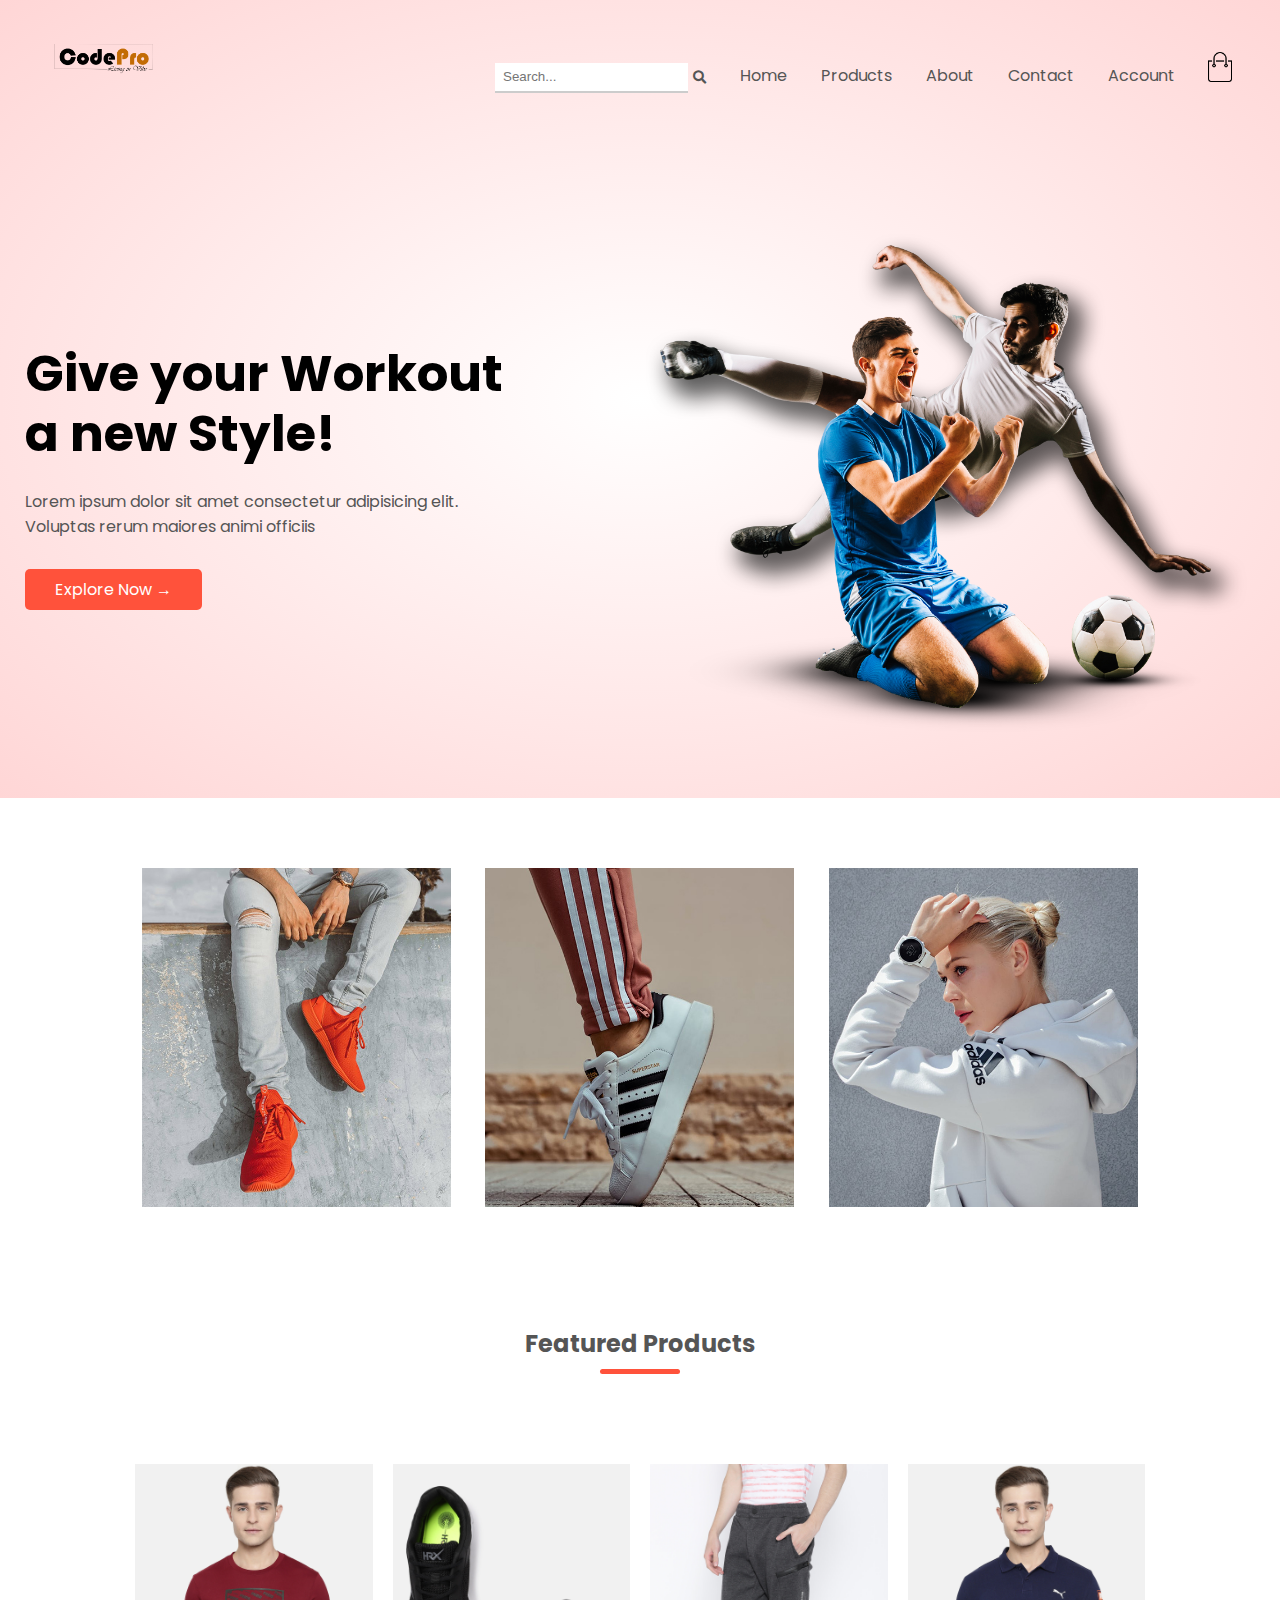
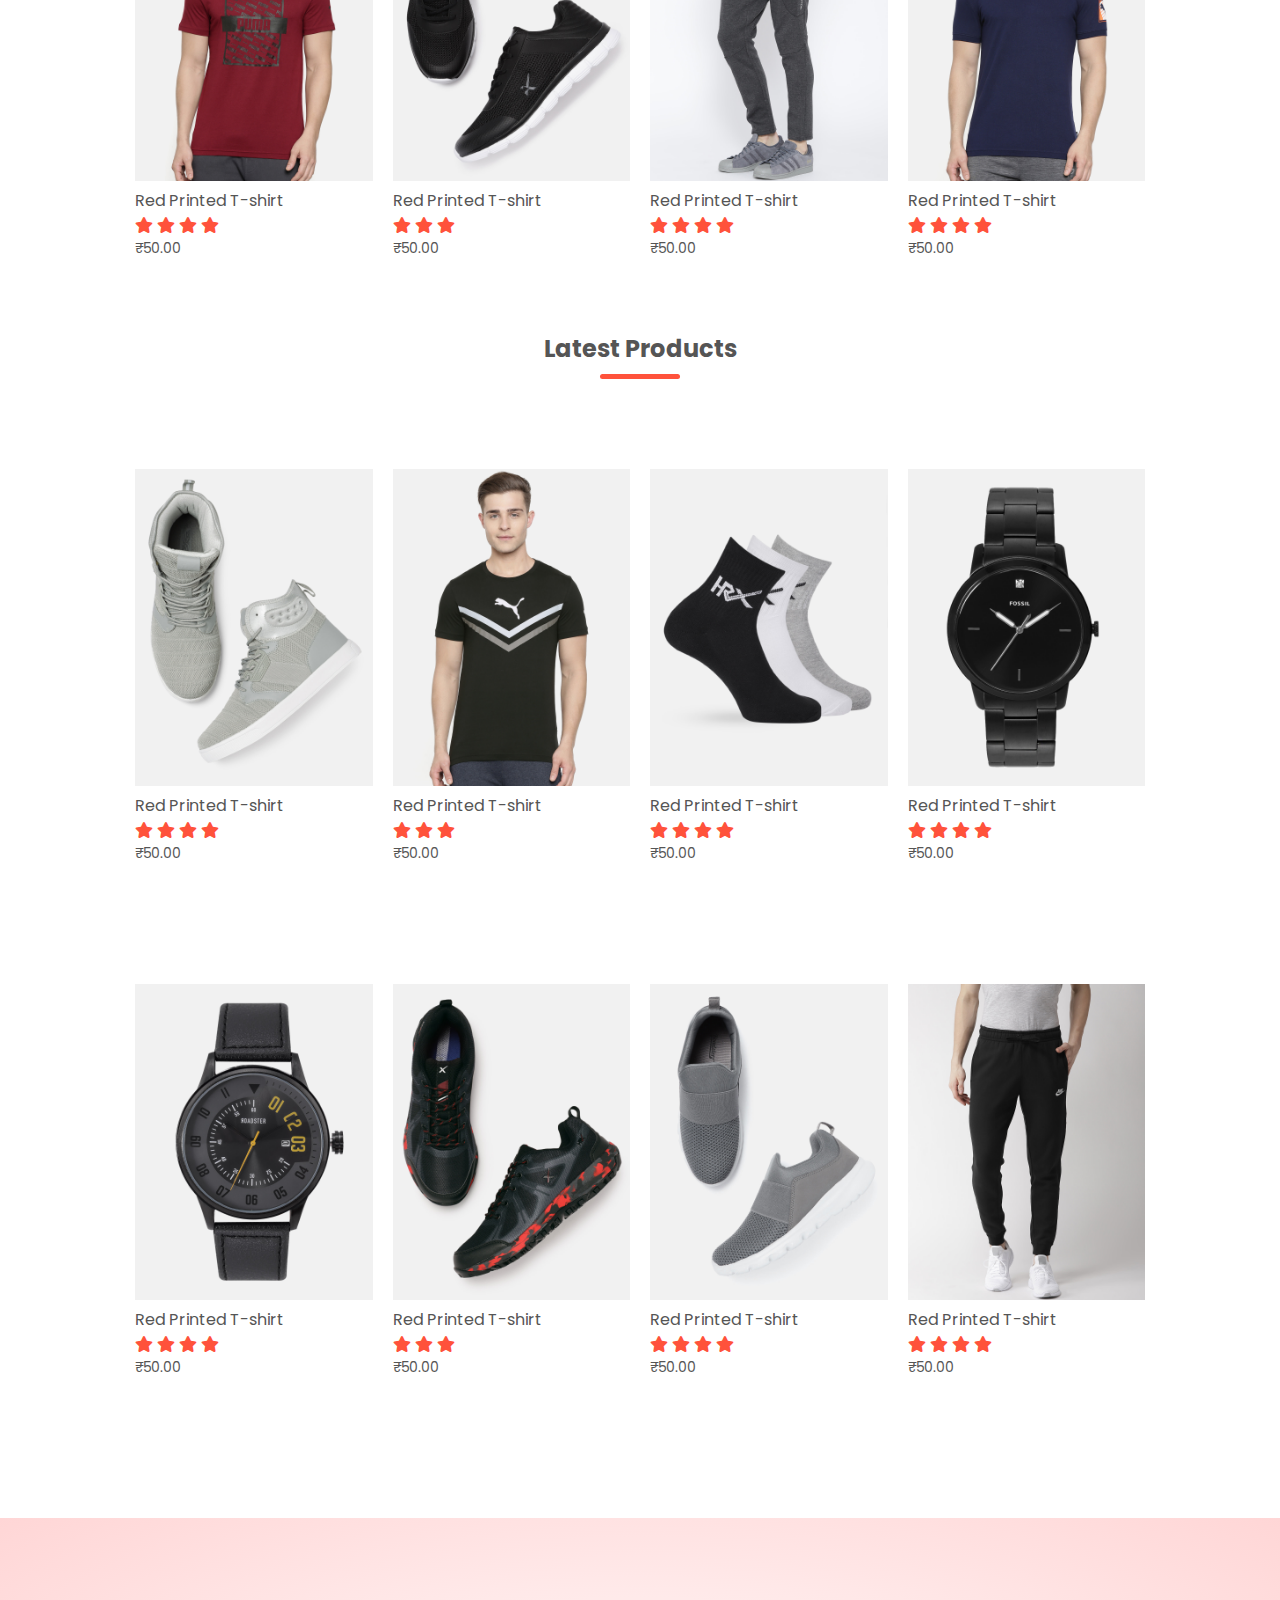
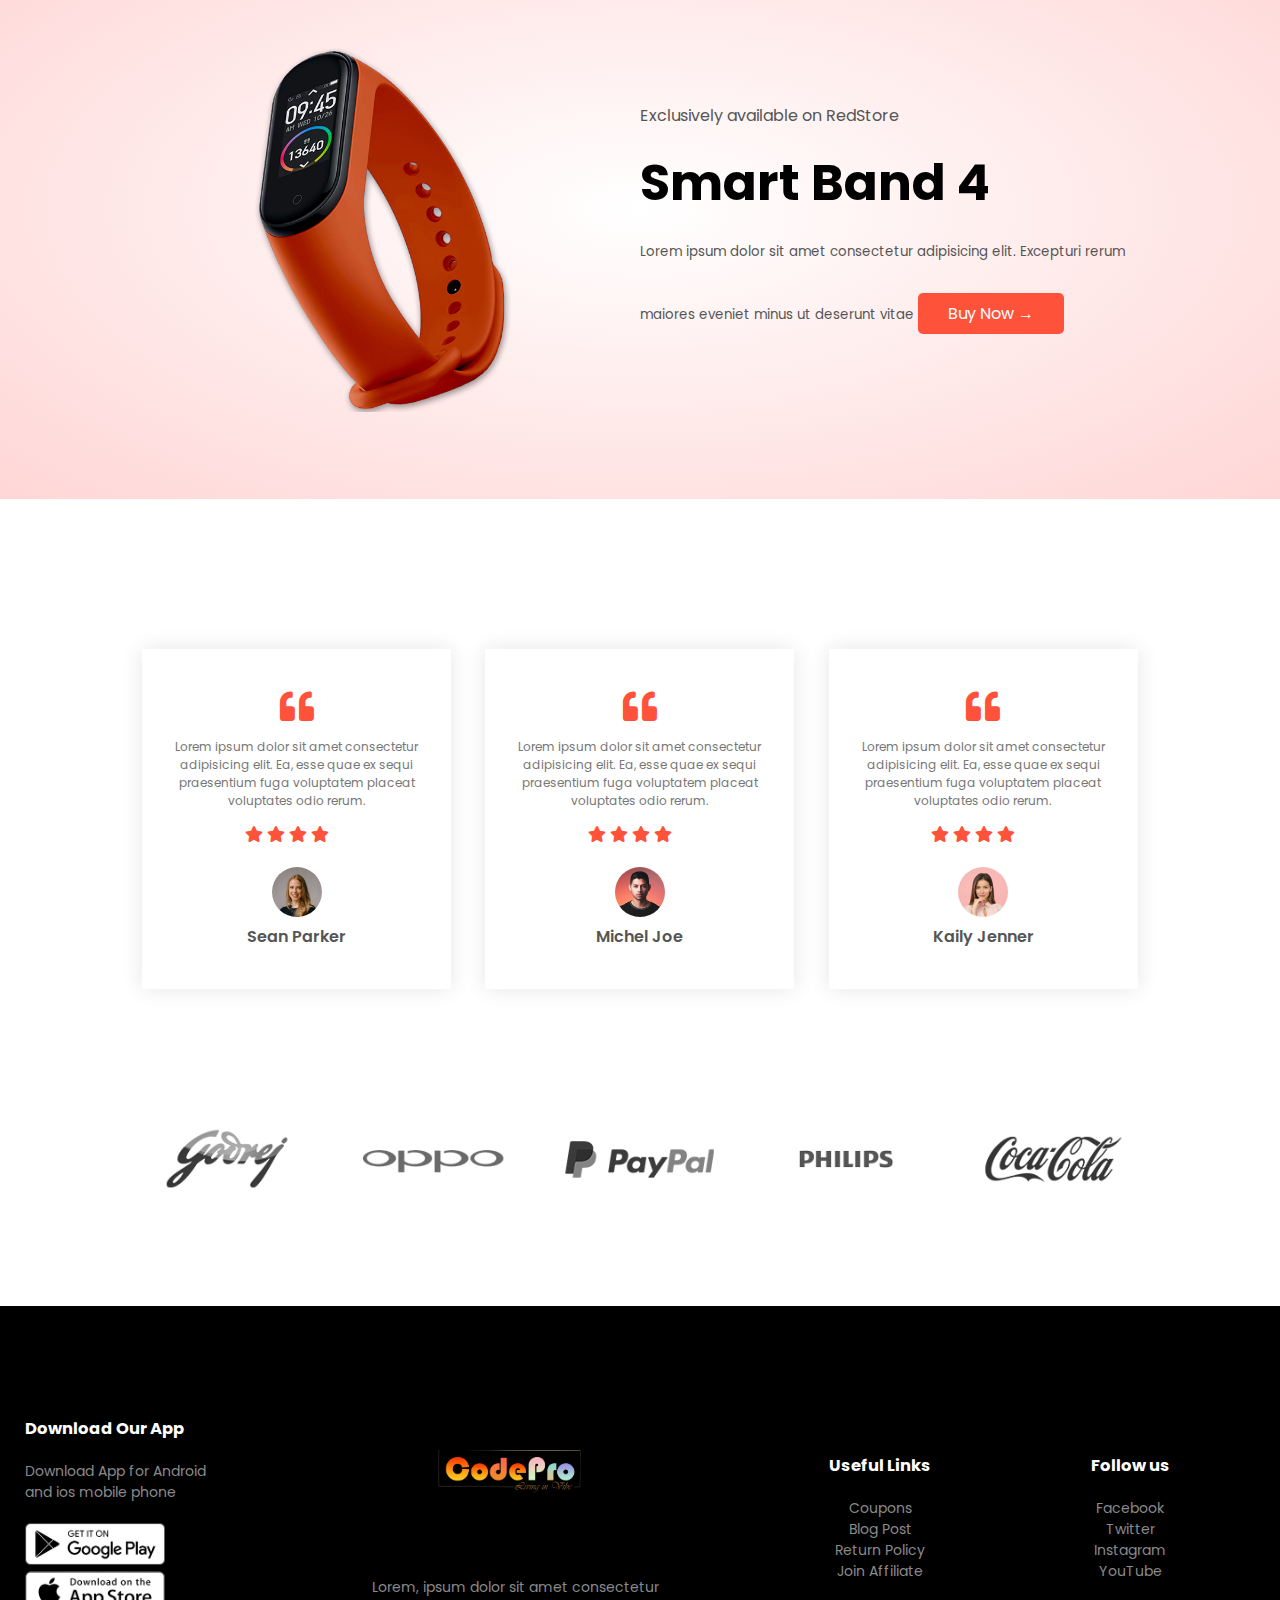
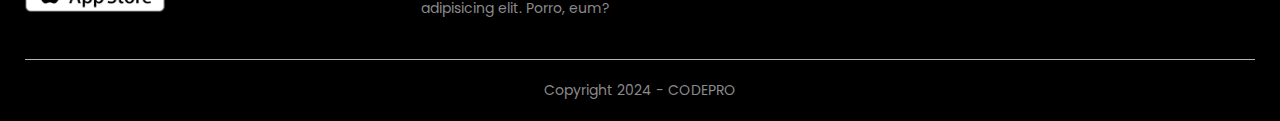
==== index.html @ ce01221d "change pass name" ====
<!DOCTYPE html>
<html lang="en">
  <head>
    <meta charset="UTF-8" />
    <meta name="viewport" content="width=device-width, initial-scale=1.0" />
    <title>CODEPRO</title>
    <link rel="stylesheet" href="style.css" />
    <link href="https://fonts.googleapis.com/css2?family=Poppins:ital,wght@0,300;0,400;0,500;0,600;0,700;1,200&display=swap"rel="stylesheet"/>
    <link rel="stylesheet" href="https://stackpath.bootstrapcdn.com/font-awesome/4.7.0/css/font-awesome.min.css"/>
    <link rel="stylesheet" href="https://cdnjs.cloudflare.com/ajax/libs/font-awesome/5.15.4/css/all.min.css">
    <link rel="icon" href="favicon.ico" type="image/x-icon">
    <link rel="shortcut icon" href="favicon.ico" type="image/x-icon">
  </head>
  <body>
    <div class="header">
      <div class="container">
        <div class="navbar">
          <div class="logo">
            <a href="index.html">
              <img src="images/Logo.png" alt="" width="125px"></a>
          </div>
          <nav>
            <ul id="MenuItems">
              <li>
                <form class="search-form">
                    <input type="text" placeholder="Search..." class="search-box">
                    <button type="submit" class="search-button">
                        <i class="fas fa-search"></i>
                    </button>
                </form>
            </li>
              <li><a href="index.html">Home</a></li>
              <li><a href="products.html">Products</a></li>
              <li><a href="">About</a></li>
              <li><a href="">Contact</a></li>
              <li><a href="account.html">Account</a></li>
              <!-- TODo: 22:20 -->
            </ul>
          </nav>
          <a href="cart.html"
            ><img src="images/cart.png" alt="" width="30px" height="30px"
          /></a>
          <img
            src="images/menu.png"
            alt=""
            class="menu-icon"
            onclick="menutoggle()"
          />
        </div>
        <div class="row">
          <div class="col-2">
            <h1>
              Give your Workout<br />
              a new Style!
            </h1>
            <p>
              Lorem ipsum dolor sit amet consectetur adipisicing elit.<br />
              Voluptas rerum maiores animi officiis
            </p>
            <a href="" class="btn">Explore Now &#8594;</a>
          </div>
          <div class="col-2">
            <img src="images/image1.png" alt="" />
          </div>
        </div>
      </div>
    </div>
    <!----- Featurd Categories--------->
    <div class="categories">
      <div class="small-container">
        <div class="row">
          <div class="col-3">
            <img src="images/category-1.jpg" alt="" />
          </div>
          <div class="col-3">
            <img src="images/category-2.jpg" alt="" />
          </div>
          <div class="col-3">
            <img src="images/category-3.jpg" alt="" />
          </div>
        </div>
      </div>
    </div>
    <!----- Featurd Products--------->
    <div class="small-container">
      <h2 class="title">Featured Products</h2>
      <div class="row">
        <div class="col-4">
          <a href="product-details.html">
            <img src="images/product-1.jpg" alt=""
          /></a>
          <h4>Red Printed T-shirt</h4>
          <div class="rating">
            <i class="fa fa-star"></i>
            <i class="fa fa-star"></i>
            <i class="fa fa-star"></i>
            <i class="fa fa-star"></i>
            <i class="fa fa-star-o"></i>
          </div>
          <p>₹50.00</p>
        </div>

        <div class="col-4">
          <img src="images/product-2.jpg" alt="" />
          <h4>Red Printed T-shirt</h4>
          <div class="rating">
            <i class="fa fa-star"></i>
            <i class="fa fa-star"></i>
            <i class="fa fa-star"></i>
            <i class="fa fa-star-half-o"></i>
            <i class="fa fa-star-o"></i>
          </div>
          <p>₹50.00</p>
        </div>

        <div class="col-4">
          <img src="images/product-3.jpg" alt="" />
          <h4>Red Printed T-shirt</h4>
          <div class="rating">
            <i class="fa fa-star"></i>
            <i class="fa fa-star"></i>
            <i class="fa fa-star"></i>
            <i class="fa fa-star"></i>
            <i class="fa fa-star-half-o"></i>
          </div>
          <p>₹50.00</p>
        </div>
        <div class="col-4">
          <img src="images/product-4.jpg" alt="" />
          <h4>Red Printed T-shirt</h4>
          <div class="rating">
            <i class="fa fa-star"></i>
            <i class="fa fa-star"></i>
            <i class="fa fa-star"></i>
            <i class="fa fa-star"></i>
            <i class="fa fa-star-o"></i>
          </div>
          <p>₹50.00</p>
        </div>
      </div>
      <h2 class="title">Latest Products</h2>
      <div class="row">
        <div class="col-4">
          <img src="images/product-5.jpg" alt="" />
          <h4>Red Printed T-shirt</h4>
          <div class="rating">
            <i class="fa fa-star"></i>
            <i class="fa fa-star"></i>
            <i class="fa fa-star"></i>
            <i class="fa fa-star"></i>
            <i class="fa fa-star-o"></i>
          </div>
          <p>₹50.00</p>
        </div>

        <div class="col-4">
          <img src="images/product-6.jpg" alt="" />
          <h4>Red Printed T-shirt</h4>
          <div class="rating">
            <i class="fa fa-star"></i>
            <i class="fa fa-star"></i>
            <i class="fa fa-star"></i>
            <i class="fa fa-star-half-o"></i>
            <i class="fa fa-star-o"></i>
          </div>
          <p>₹50.00</p>
        </div>

        <div class="col-4">
          <img src="images/product-7.jpg" alt="" />
          <h4>Red Printed T-shirt</h4>
          <div class="rating">
            <i class="fa fa-star"></i>
            <i class="fa fa-star"></i>
            <i class="fa fa-star"></i>
            <i class="fa fa-star"></i>
            <i class="fa fa-star-half-o"></i>
          </div>
          <p>₹50.00</p>
        </div>
        <div class="col-4">
          <img src="images/product-8.jpg" alt="" />
          <h4>Red Printed T-shirt</h4>
          <div class="rating">
            <i class="fa fa-star"></i>
            <i class="fa fa-star"></i>
            <i class="fa fa-star"></i>
            <i class="fa fa-star"></i>
            <i class="fa fa-star-o"></i>
          </div>
          <p>₹50.00</p>
        </div>
      </div>
      <div class="row">
        <div class="col-4">
          <img src="images/product-9.jpg" alt="" />
          <h4>Red Printed T-shirt</h4>
          <div class="rating">
            <i class="fa fa-star"></i>
            <i class="fa fa-star"></i>
            <i class="fa fa-star"></i>
            <i class="fa fa-star"></i>
            <i class="fa fa-star-o"></i>
          </div>
          <p>₹50.00</p>
        </div>

        <div class="col-4">
          <img src="images/product-10.jpg" alt="" />
          <h4>Red Printed T-shirt</h4>
          <div class="rating">
            <i class="fa fa-star"></i>
            <i class="fa fa-star"></i>
            <i class="fa fa-star"></i>
            <i class="fa fa-star-half-o"></i>
            <i class="fa fa-star-o"></i>
          </div>
          <p>₹50.00</p>
        </div>

        <div class="col-4">
          <img src="images/product-11.jpg" alt="" />
          <h4>Red Printed T-shirt</h4>
          <div class="rating">
            <i class="fa fa-star"></i>
            <i class="fa fa-star"></i>
            <i class="fa fa-star"></i>
            <i class="fa fa-star"></i>
            <i class="fa fa-star-half-o"></i>
          </div>
          <p>₹50.00</p>
        </div>
        <div class="col-4">
          <img src="images/product-12.jpg" alt="" />
          <h4>Red Printed T-shirt</h4>
          <div class="rating">
            <i class="fa fa-star"></i>
            <i class="fa fa-star"></i>
            <i class="fa fa-star"></i>
            <i class="fa fa-star"></i>
            <i class="fa fa-star-o"></i>
          </div>
          <p>₹50.00</p>
        </div>
      </div>
    </div>

    <!-------- Offer --------->
    <div class="offer">
      <div class="small-container">
        <div class="row">
          <div class="col-2">
            <img src="images/exclusive.png" class="offer-img" alt="" />
          </div>
          <div class="col-2">
            <p>Exclusively available on RedStore</p>
            <h1>Smart Band 4</h1>
            <small
              >Lorem ipsum dolor sit amet consectetur adipisicing elit.
              Excepturi rerum maiores eveniet minus ut deserunt vitae
            </small>
            <a href="" class="btn">Buy Now &#8594;</a>
          </div>
        </div>
      </div>
    </div>

    <!------ Testimonial  ------>
    <div class="testimonial">
      <div class="small-container">
        <div class="row">
          <div class="col-3">
            <i class="fa fa-quote-left"></i>

            <p>
              Lorem ipsum dolor sit amet consectetur adipisicing elit. Ea, esse
              quae ex sequi praesentium fuga voluptatem placeat voluptates odio
              rerum.
            </p>
            <div class="rating">
              <i class="fa fa-star"></i>
              <i class="fa fa-star"></i>
              <i class="fa fa-star"></i>
              <i class="fa fa-star"></i>
              <i class="fa fa-star-o"></i>
            </div>
            <img src="images/user-1.png" alt="" />
            <h3>Sean Parker</h3>
          </div>

          <div class="col-3">
            <i class="fa fa-quote-left"></i>

            <p>
              Lorem ipsum dolor sit amet consectetur adipisicing elit. Ea, esse
              quae ex sequi praesentium fuga voluptatem placeat voluptates odio
              rerum.
            </p>
            <div class="rating">
              <i class="fa fa-star"></i>
              <i class="fa fa-star"></i>
              <i class="fa fa-star"></i>
              <i class="fa fa-star"></i>
              <i class="fa fa-star-o"></i>
            </div>
            <img src="images/user-2.png" alt="" />
            <h3>Michel Joe</h3>
          </div>

          <div class="col-3">
            <i class="fa fa-quote-left"></i>

            <p>
              Lorem ipsum dolor sit amet consectetur adipisicing elit. Ea, esse
              quae ex sequi praesentium fuga voluptatem placeat voluptates odio
              rerum.
            </p>
            <div class="rating">
              <i class="fa fa-star"></i>
              <i class="fa fa-star"></i>
              <i class="fa fa-star"></i>
              <i class="fa fa-star"></i>
              <i class="fa fa-star-o"></i>
            </div>
            <img src="images/user-3.png" alt="" />
            <h3>Kaily Jenner</h3>
          </div>
        </div>
      </div>
    </div>

    <!-- Brands -->

    <div class="brands">
      <div class="small-container">
        <div class="row">
          <div class="col-5">
            <img src="images/logo-godrej.png" alt="" />
          </div>
          <div class="col-5">
            <img src="images/logo-oppo.png" alt="" />
          </div>
          <div class="col-5">
            <img src="images/logo-paypal.png" alt="" />
          </div>
          <div class="col-5">
            <img src="images/logo-philips.png" alt="" />
          </div>
          <div class="col-5">
            <img src="images/logo-coca-cola.png" alt="" />
          </div>
        </div>
      </div>
    </div>

    <!-- Footer -->
    <div class="footer">
      <div class="container">
        <div class="row">
          <div class="footer-col-1">
            <h3>Download Our App</h3>
            <p>
              Download App for Android <br />
              and ios mobile phone
            </p>
            <div class="app-logo">
              <img src="images/play-store.png" alt="" />
              <img src="images/app-store.png" alt="" />
            </div>
          </div>
          <div class="footer-col-2">
            <img src="images/logofull.png" alt="" />
            <p>
              Lorem, ipsum dolor sit amet consectetur <br />adipisicing elit.
              Porro, eum?
            </p>
          </div>
          <div class="footer-col-3">
            <h3>Useful Links</h3>
            <ul>
              <li>Coupons</li>
              <li>Blog Post</li>
              <li>Return Policy</li>
              <li>Join Affiliate</li>
            </ul>
          </div>

          <div class="footer-col-4">
            <h3>Follow us</h3>
            <ul>
              <li>Facebook</li>
              <li>Twitter</li>
              <li>Instagram</li>
              <li>YouTube</li>
            </ul>
          </div>
        </div>
        <hr />
        <p class="copyright">Copyright 2024 - CODEPRO</p>
      </div>
    </div>
    <!-- JS for Toggle menu -->
    <script>
      var MenuItems = document.getElementById("MenuItems");

      MenuItems.style.maxHeight = "0px";

      function menutoggle() {
        if (MenuItems.style.maxHeight == "0px") {
          MenuItems.style.maxHeight = "200px";
        } else {
          MenuItems.style.maxHeight = "0px";
        }
      }
    </script>
  </body>
</html>
---- style.css ----
* {
  margin: 0;
  padding: 0;
  box-sizing: border-box;
}

body {
  font-family: "Poppins", sans-serif;
}

.navbar {
  display: flex;
  align-items: center;
  padding: 20px;
}

nav {
  flex: 1;
  text-align: right;
}

nav ul {
  display: inline-block;
  list-style-type: none;
}

nav ul li {
  display: inline-block;
  margin-right: 30px;
}

a {
  text-decoration: none;
  color: #555;
}

p {
  color: #555;
}
.container {
  max-width: 1300px;
  margin: auto;
  padding-left: 25px;
  padding-right: 25px;
}
.row {
  margin-top: 50px;
  display: flex;
  align-items: center;
  flex-wrap: wrap;
  justify-content: space-around;
}

.col-2 {
  flex-basis: 50%;
  min-width: 300px;
}
.col-2 img {
  max-width: 100%;
  padding: 50px 0;
  /* top and bottom 50 left and right 0 */
}
.col-2 h1 {
  font-size: 50px;
  line-height: 60px;
  margin: 25px 0;
}
.btn {
  display: inline-block;
  background: #ff523b;
  color: #fff;
  padding: 8px 30px;
  margin: 30px 0;
  border-radius: 5px;
  transition: background 0.5s;
}

.btn:hover {
  background-color: #563434; /* Green */
  color: #fff;
}

.header {
  background: radial-gradient(#fff, #ffd6d6);
}

.header .row {
  margin-top: 20px;
}

.categories {
  margin: 70px 0;
}

.col-3 {
  flex-basis: 30%;
  min-width: 250px;
  margin-bottom: 30px;
}

.col-3 img {
  width: 100%;
}

.small-container {
  max-width: 1080px;
  margin: auto;
  padding-left: 25px;
  padding-right: 25px;
}

.col-4 {
  flex-basis: 25%;
  padding: 10px;
  min-width: 200px;
  margin-bottom: 50px;
  transition: transform 0.5s;
}

.col-4 img {
  width: 100%;
}

.title {
  text-align: center;
  margin: 0 auto 80px;
  position: relative;
  line-height: 60px;
  color: #555;
}

.title::after {
  content: "";
  background: #ff523b;
  width: 80px;
  height: 5px;
  border-radius: 5px;
  position: absolute;
  bottom: 0;
  left: 50%;
  transform: translateX(-50%);
}

h4 {
  color: #555;
  font-weight: normal;
}

.col-4 p {
  font-size: 14px;
}

.rating .fa {
  color: #ff523b;
}

.col-4:hover {
  transform: translateY(-5px);
}
/*     offer     */
.offer {
  background: radial-gradient(#fff, #ffd6d6);
  margin-top: 80px;
  padding: 30px 0;
}

.col-2 .offer-img {
  padding: 50px;
}

small {
  color: #555;
}

/* -----Testimonial----- */

.testimonial {
  padding-top: 100px;
}
.testimonial .col-3 {
  text-align: center;
  padding: 40px 20px;
  box-shadow: 0 0 20px 0px rgba(0, 0, 0, 0.1);
  cursor: pointer;
  transition: transform 0.5s;
}
.testimonial .col-3 img {
  width: 50px;
  margin-top: 20px;
  border-radius: 50%;
}

.testimonial .col-3:hover {
  transform: translateY(-10px);
}

.fa.fa-quote-left {
  font-size: 34px;
  color: #ff523b;
}

.col-3 p {
  font-size: 12px;
  margin: 12px 0;
  color: #777;
}

.testimonial .col-3 h3 {
  font-weight: 600;
  color: #555;
  font-size: 16px;
}

/* brands */

.brands {
  margin: 100px auto;
}
.col-5 {
  width: 160px;
}
.col-5 img {
  width: 100%;
  cursor: pointer;
  filter: grayscale(100%);
}

.col-5 img:hover {
  filter: grayscale(0);
}

/* footer */
.footer {
  background: #000;
  color: #8a8a8a;
  font-size: 14px;
  padding: 60px 0 20px;
}
.footer p {
  color: #8a8a8a;
}
.footer h3 {
  color: #fff;
  margin-bottom: 20px;
}
.footer-col-1,
.footer-col-2,
.footer-col-3,
.footer-col-4 {
  min-width: 250px;
  margin-bottom: 20px;
}

.footer-col-1 {
  flex-basis: 30px;
}

.footer-col-2 {
  flex: 1;
  text-align: center;
}
.footer-col-2 img {
  width: 180px;
  margin-bottom: 20px;
}
.footer-col-3,
.footer-col-4 {
  flex-basis: 12%;
  text-align: center;
}
ul {
  list-style-type: none;
}
.app-logo {
  margin-top: 20px;
}
.app-logo img {
  width: 140px;
}

.footer hr {
  border: none;
  background: #b5b5b5;
  height: 1px;
  margin: 20px 0;
}
.copyright {
  text-align: center;
}
.menu-icon {
  width: 28px;
  margin-left: 20px;
  display: none;
}
/* Media Quer for menu */

@media only screen and (max-width: 800px) {
  nav ul {
    position: absolute;
    top: 70px;
    left: 0;
    background: #333;
    width: 100%;
    overflow: hidden;
    transition: max-height 0.5s;
  }
  nav ul li {
    display: block;
    margin-right: 50px;
    margin-top: 10px;
    margin-bottom: 10px;
  }
  nav ul li a {
    color: #fff;
  }
  .menu-icon {
    display: block;
    cursor: pointer;
  }
}

/* All Products */
.row-2 {
  justify-content: space-between;
  margin: 100px auto 50px;
}

select {
  border: 1px solid #ff523b;
  padding: 5px;
}
select:focus {
  outline: none;
}

.page-btn {
  margin: 0 auto 80px;
}
.page-btn span {
  display: inline-block;
  border: 1px solid #ff523b;
  margin-left: 10px;
  width: 40px;
  height: 40px;
  text-align: center;
  line-height: 40px;
  line-height: 40px;
  cursor: pointer;
}
.page-btn span:hover {
  background: #ff523b;
  color: #fff;
}

/* Media Quer for less than 600 screen size */
@media only screen and (max-width: 600px) {
  .row {
    text-align: center;
  }
  .col-2,
  .col-3,
  .col-4 {
    flex-basis: 100%;
  }
  .single-product .row {
    text-align: left;
  }
  .single-product .col-2 {
    padding: 20px 0;
  }
  .single-product h2 {
    font-size: 26px;
    line-height: 32px;
  }
  .cart-info p {
    display: none;
  }
}

/* Single Product Detail */
.single-product {
  margin-top: 80px;
}
.single-product .col-2 img {
  padding: 0;
}

.single-product .col-2 {
  padding: 20px;
}

.single-product h4 {
  margin: 20px 0;
  font-size: 22px;
  font-weight: bold;
}
.single-product select {
  display: block;
  padding: 10px;
  margin-top: 20px;
}

.single-product input {
  width: 50px;
  height: 40px;
  padding-left: 10px;
  font-size: 20px;
  margin-right: 10px;
  border: 1px solid #ff523b;
}
input:focus {
  outline: none;
}

.single-product .fa {
  color: #ff523b;
  margin-left: 10px;
}
.small-img-row {
  display: flex;
  justify-content: space-between;
}
.small-img-col {
  flex-basis: 24%;
  cursor: pointer;
}
/* Cart Items Details */
.cart-page {
  margin: 30px auto;
}
table {
  width: 100%;
  border-collapse: collapse;
}

.cart-info {
  display: flex;
  flex-wrap: wrap;
}
th {
  text-align: left;
  padding: 5px;
  color: #fff;
  background: #ff523b;
  font-weight: normal;
}
td {
  padding: 10px 5px;
}
td input {
  width: 40px;
  height: 30px;
  padding: 5px;
}
td a {
  color: #ff523b;
  font-size: 12px;
}

td img {
  width: 80px;
  height: 80px;
  margin-right: 10px;
}
.total-price {
  display: flex;
  justify-content: flex-end;
}

.total-price table {
  border-top: 3px solid #ff523b;
  width: 100%;
  max-width: 400px;
}
td:last-child {
  text-align: right;
}
th:last-child {
  text-align: right;
}

/* Account Page */

.account-page {
  padding: 50px 0;
  background: radial-gradient(#fff, #ffd6d6);
}
.form-container {
  background: #fff;
  width: 300px;
  height: 400px;
  position: relative;
  text-align: center;
  padding: 20px 0;
  box-shadow: 0 0 20px 0 rgba(0, 0, 0, 0.1);
  overflow: hidden;
}

.form-container span {
  font-weight: bold;
  padding: 0 10px;
  color: #555;
  cursor: pointer;
  width: 100px;
  display: inline-block;
}

.form-btn {
  display: inline-block;
}
.form-container form {
  max-width: 300px;
  padding: 0 20px;
  position: absolute;
  top: 130px;
  transition: transform 1s;
}
form input {
  width: 100%;
  height: 30px;
  margin: 10px 0;
  padding: 0 10px;
  border: 1px solid #ccc;
}

form .btn {
  width: 100%;
  border: none;
  cursor: pointer;
  margin: 10px;
}
form .btn:focus {
  outline: none;
}

#LoginForm {
  left: -300px;
}
#RegForm {
  left: 0;
}

form a {
  font-size: 12px;
}
#indicator {
  width: 100px;
  border: none;
  background: #ff523b;
  height: 3px;
  margin-top: 8px;
  transform: translateX(100px);
  transition: transform 1s;
}
.search-form {
  display: flex;
  align-items: center;
}

.search-box {
  padding: 8px;
  border: none;
  border-bottom: 2px solid #ccc;
  outline: none;
  margin-right: 5px;
}

.search-button {
  background-color: transparent;
  border: none;
  cursor: pointer;
  outline: none;
}

.search-button i {
  color: #555;
}
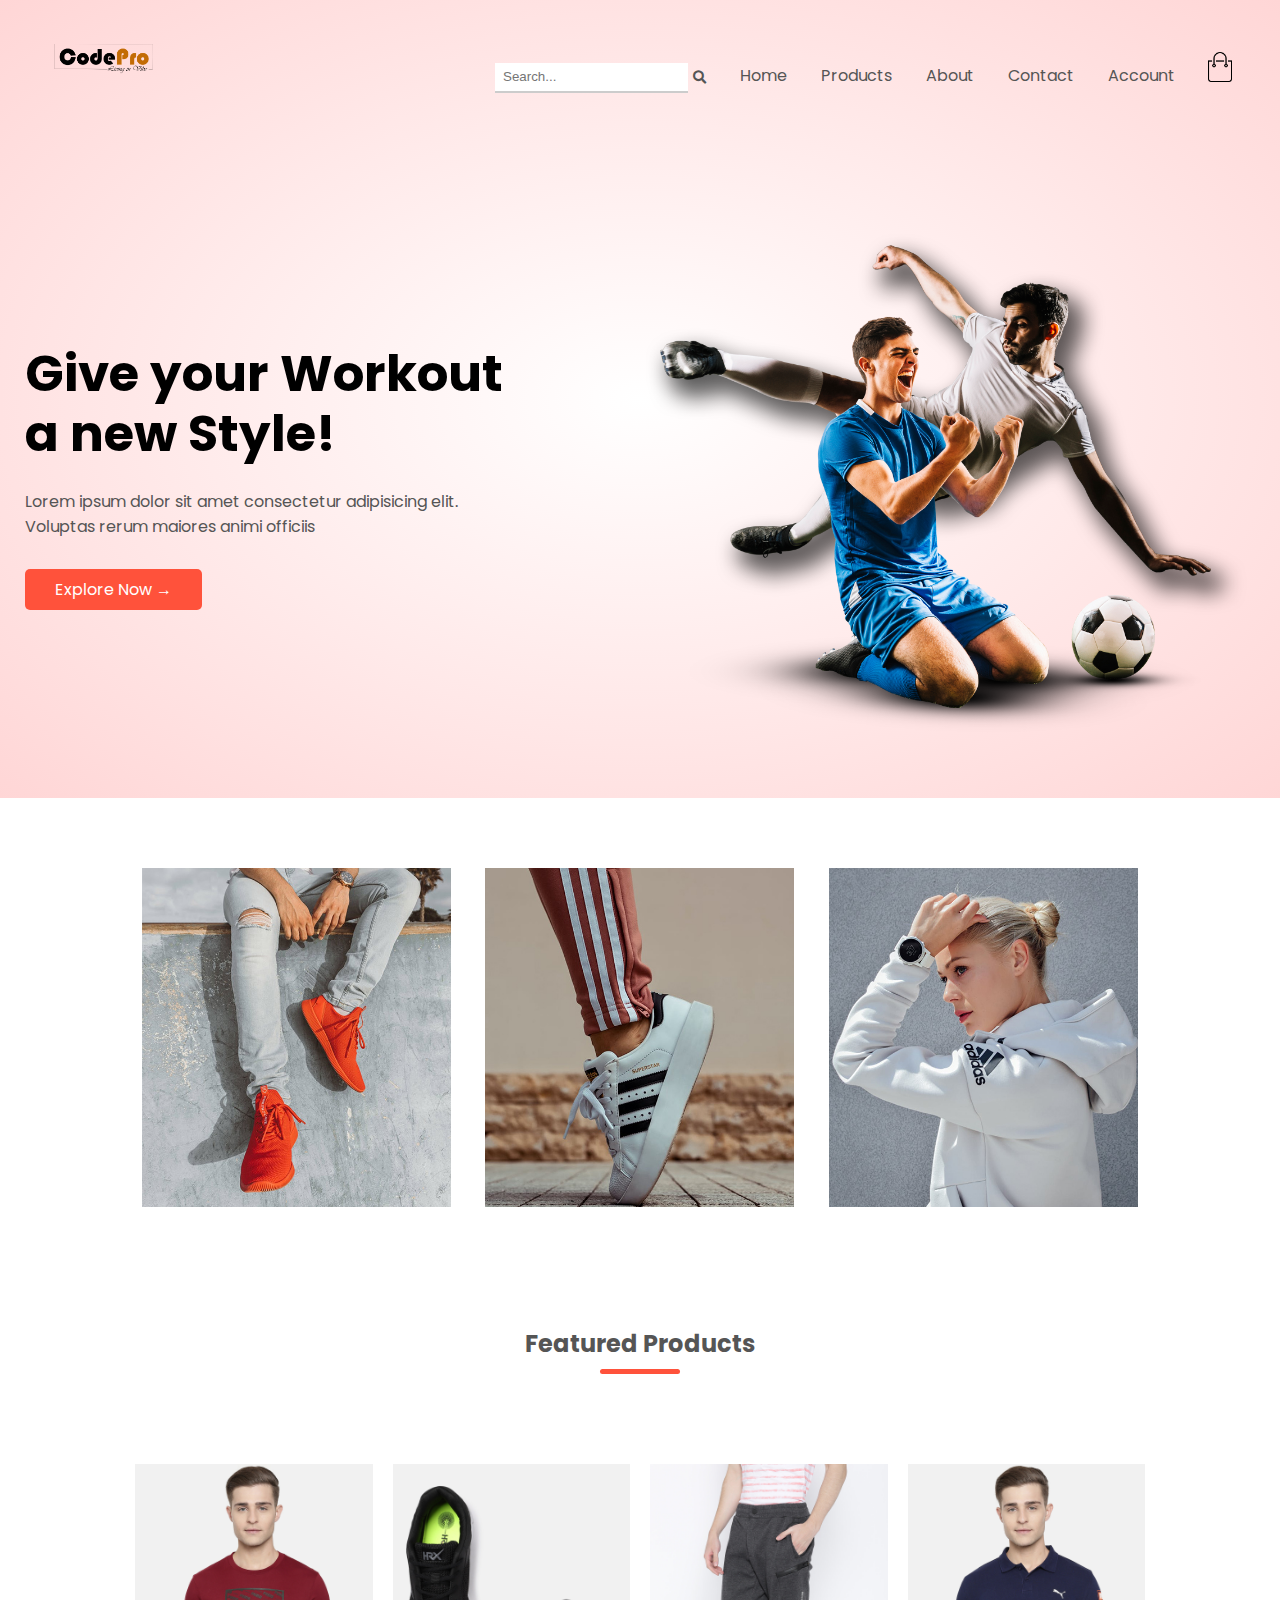
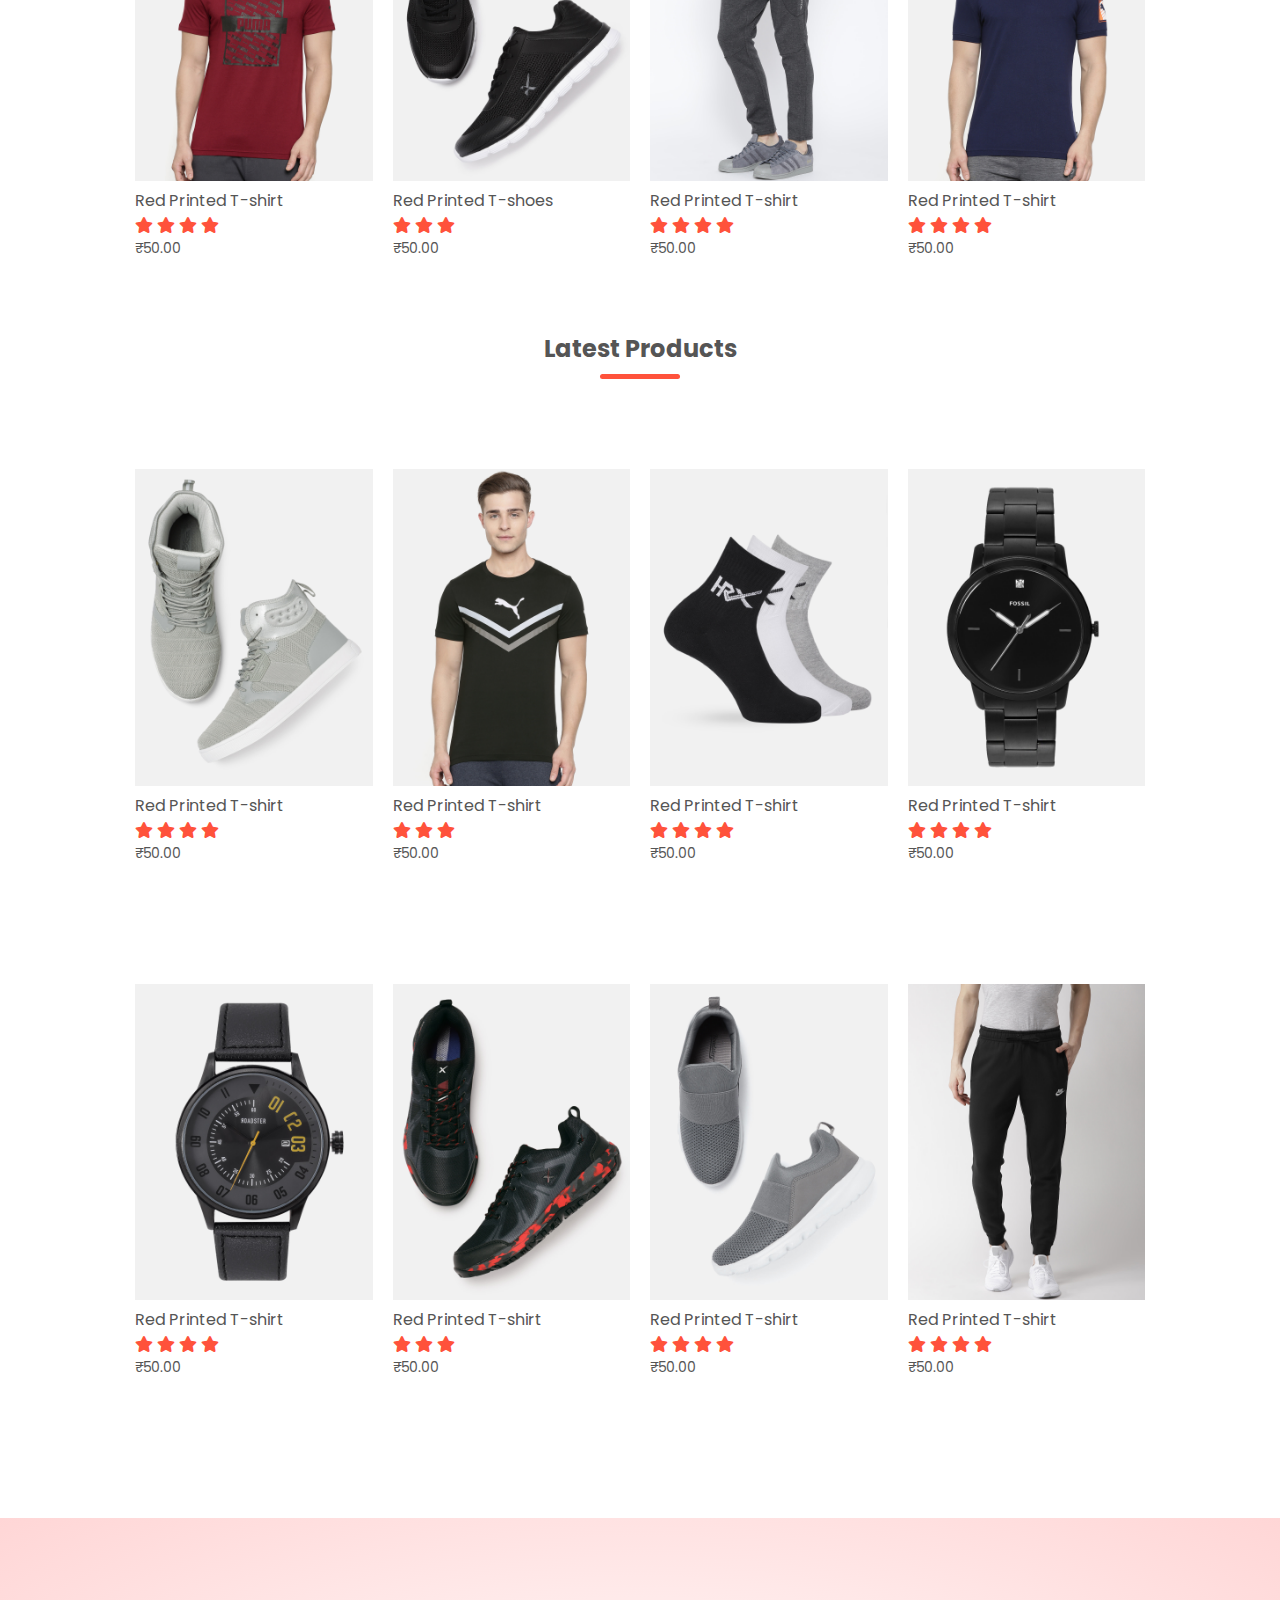
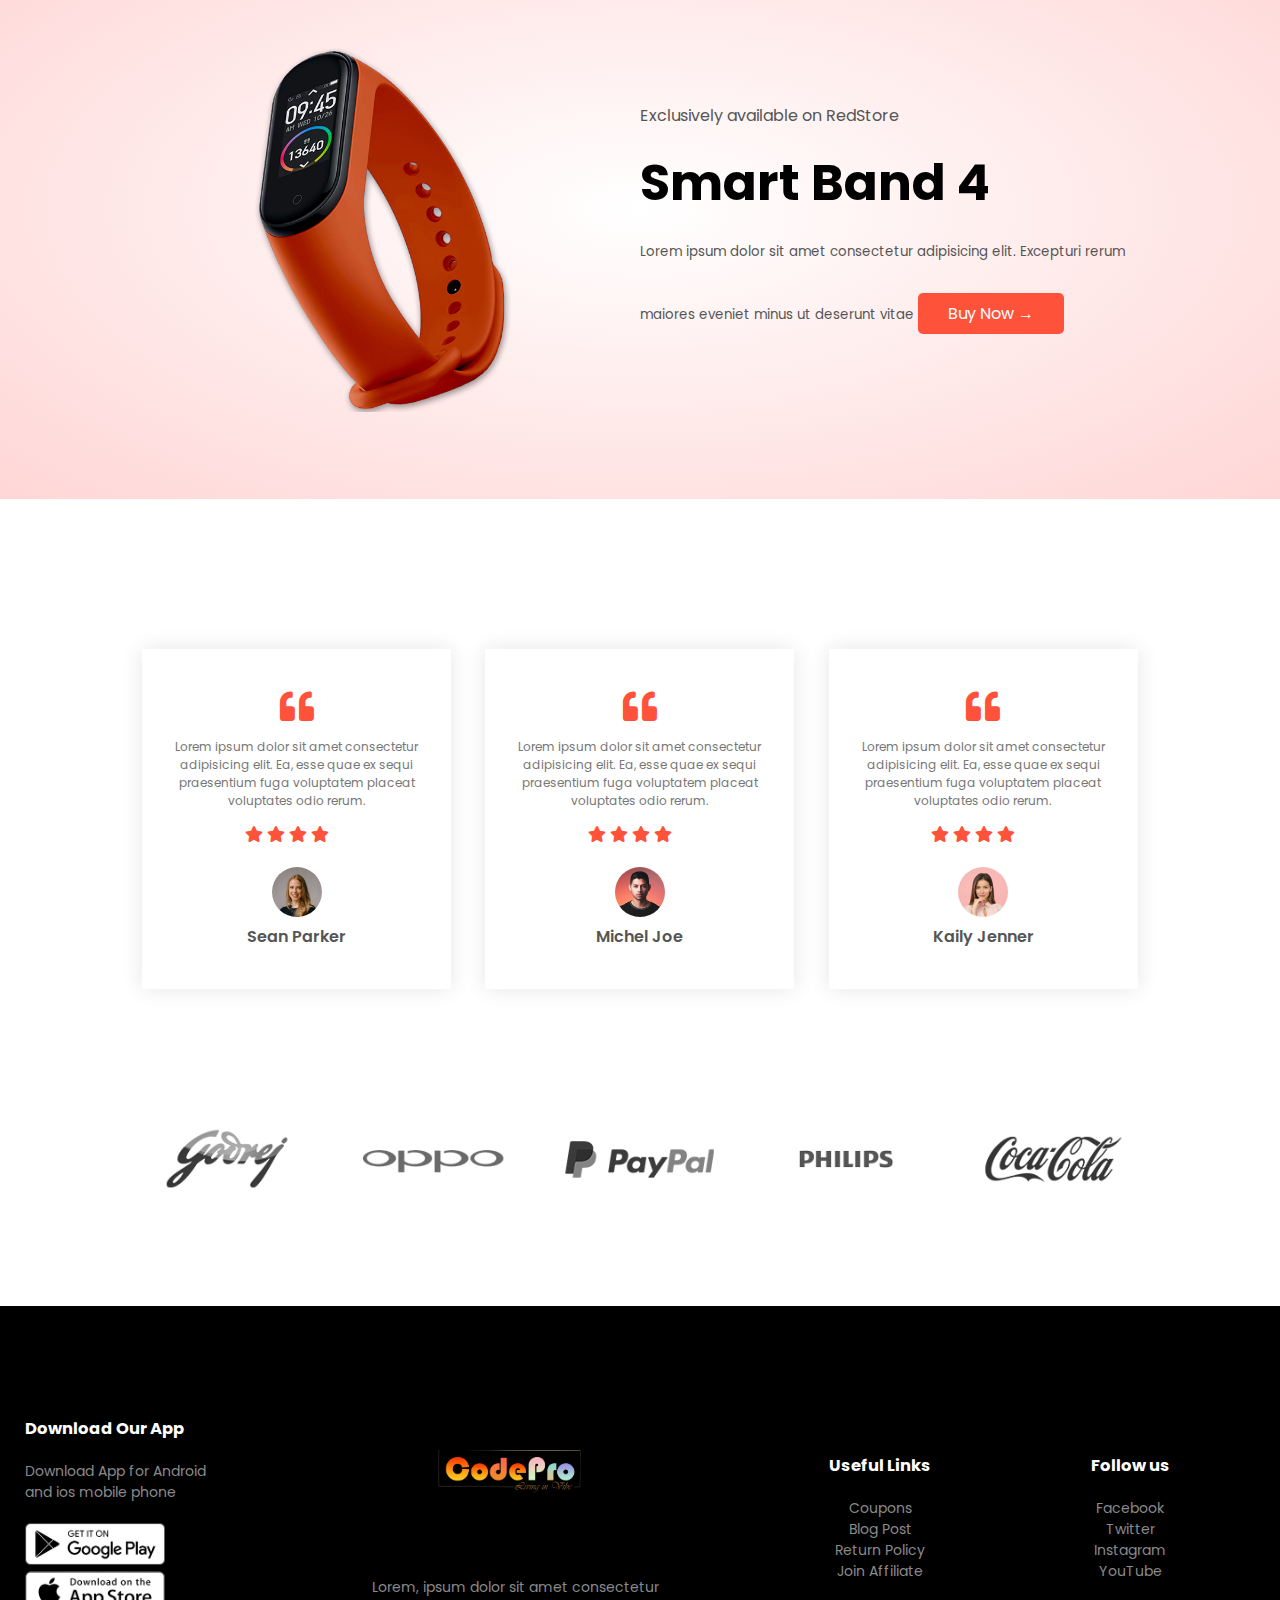
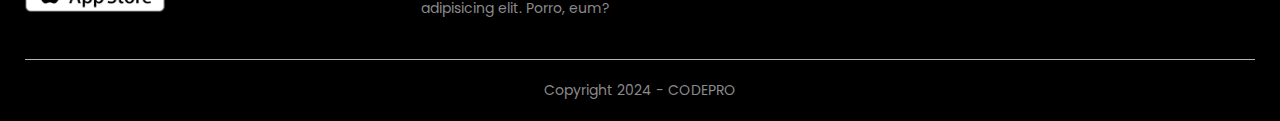
==== commit 14c12ff2: "i have changed product two" ====
--- a/index.html
+++ b/index.html
@@ -102,7 +102,7 @@
 
         <div class="col-4">
           <img src="images/product-2.jpg" alt="" />
-          <h4>Red Printed T-shirt</h4>
+          <h4>Red Printed T-shoes</h4>
           <div class="rating">
             <i class="fa fa-star"></i>
             <i class="fa fa-star"></i>
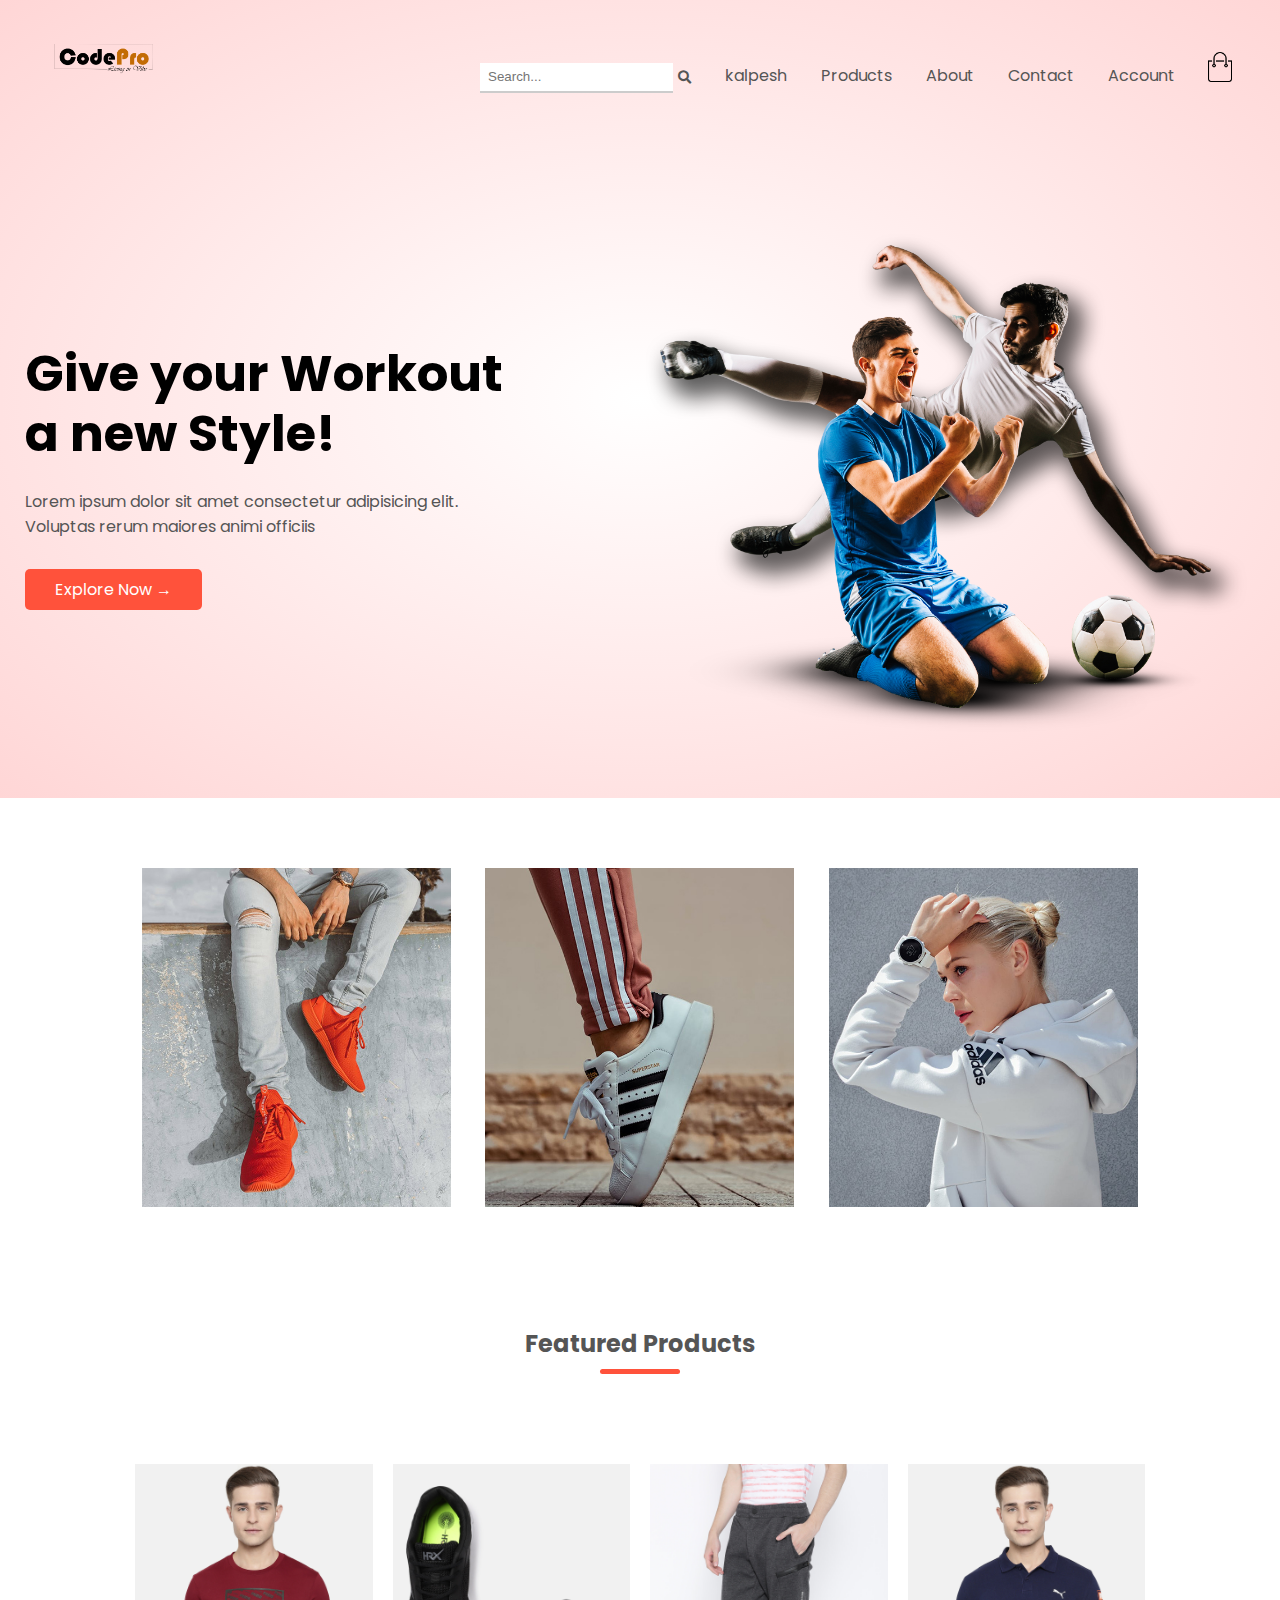
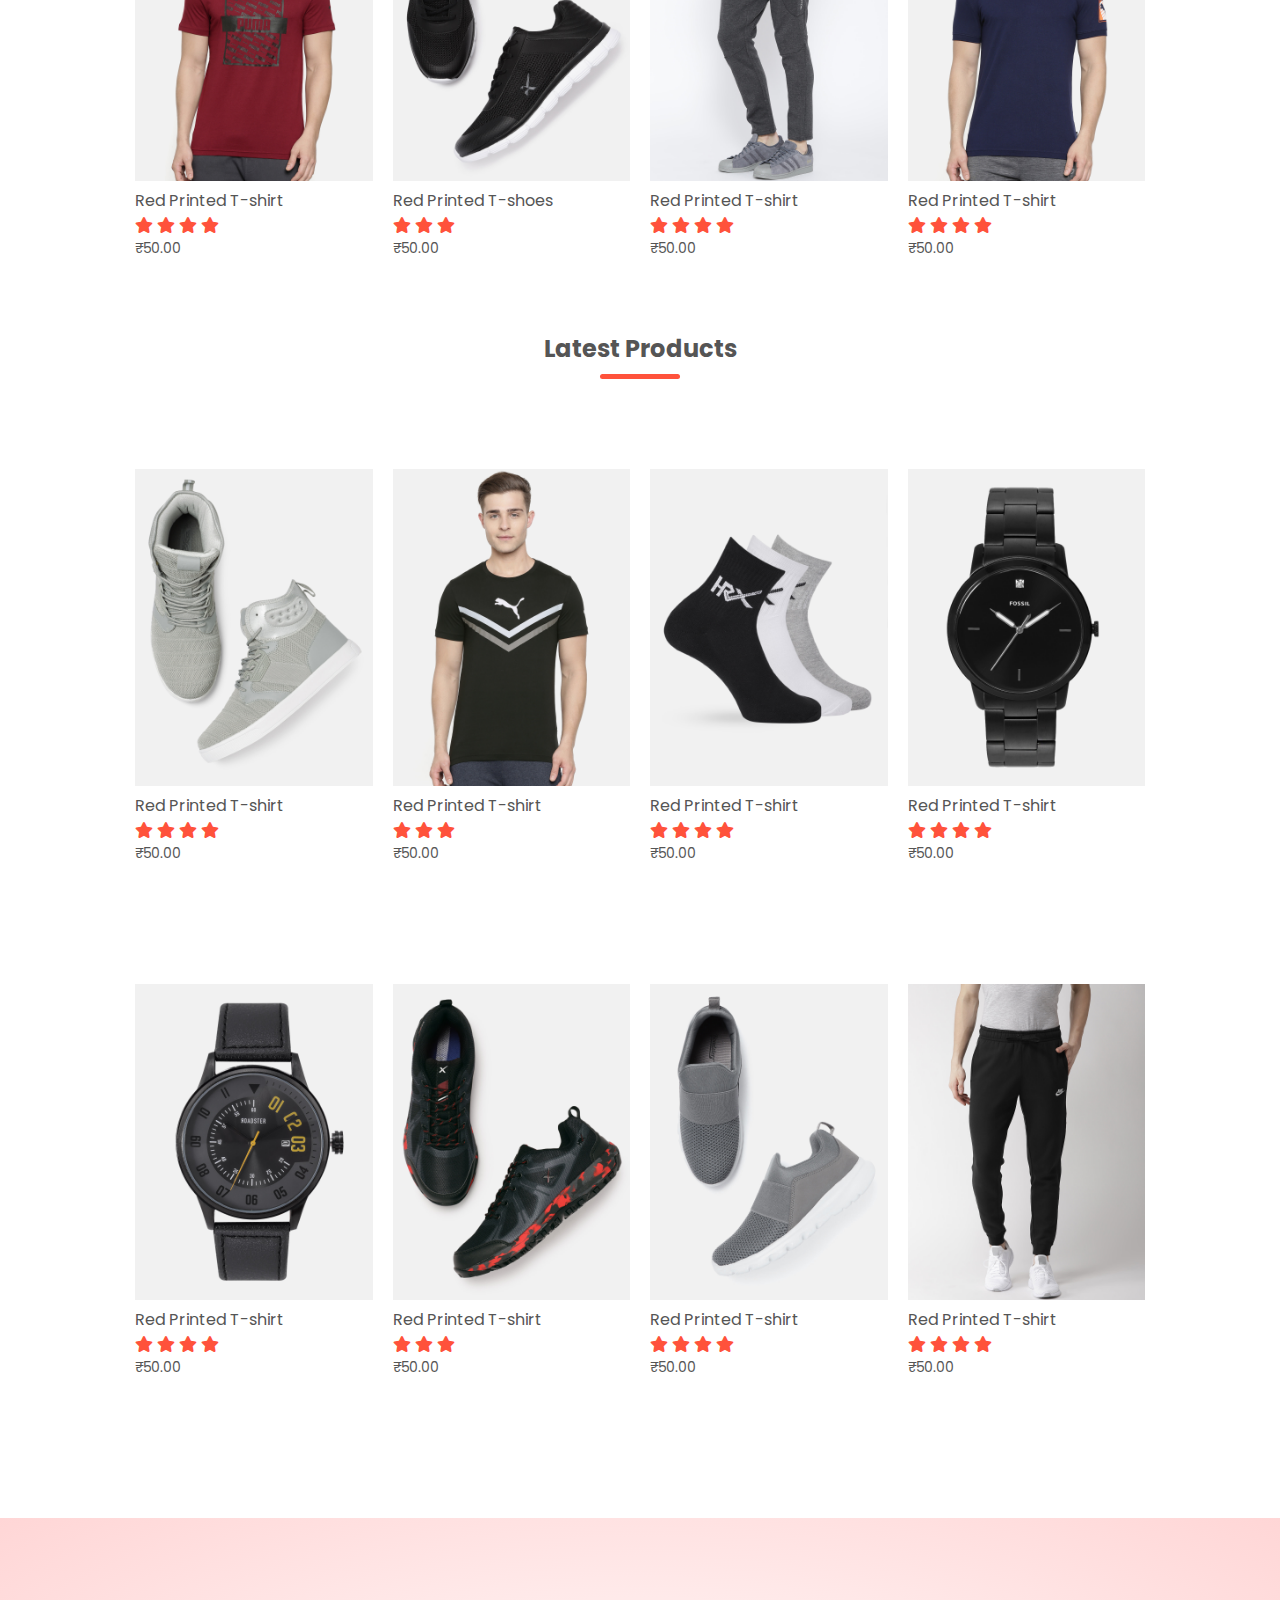
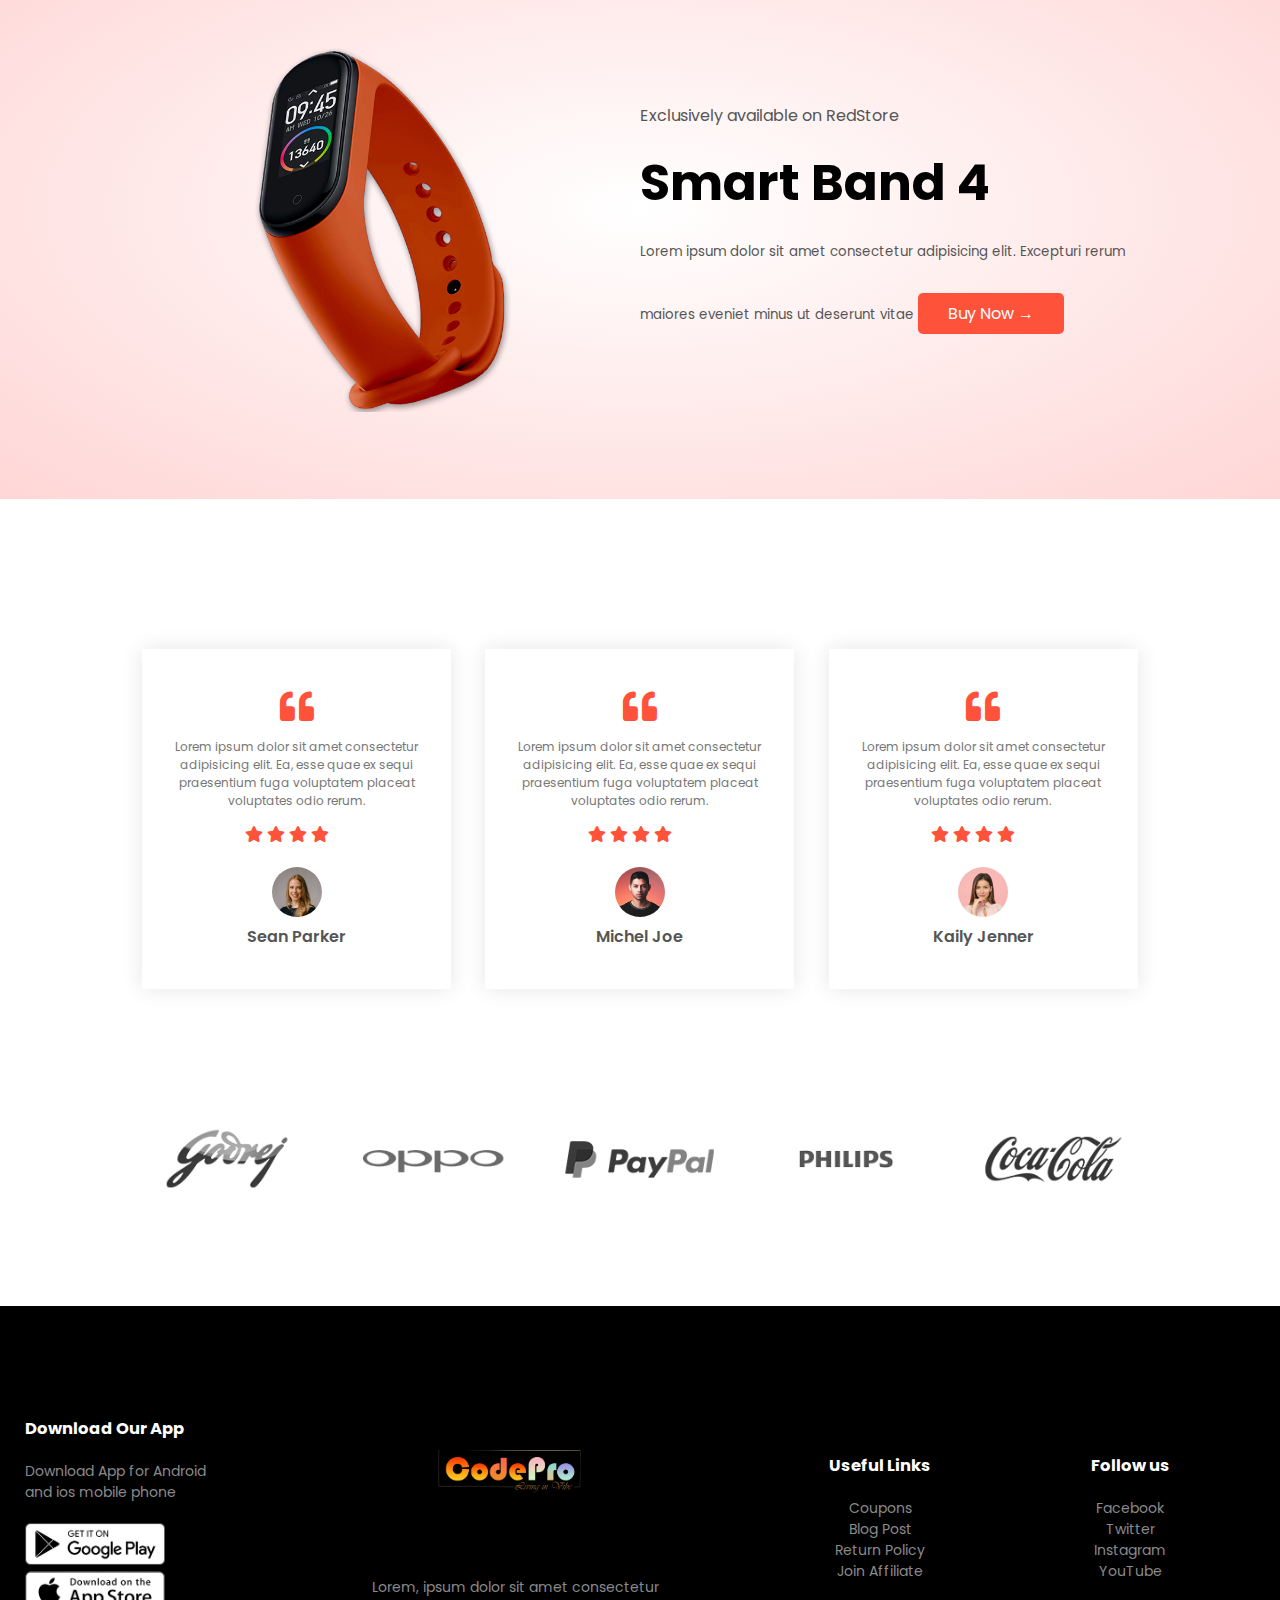
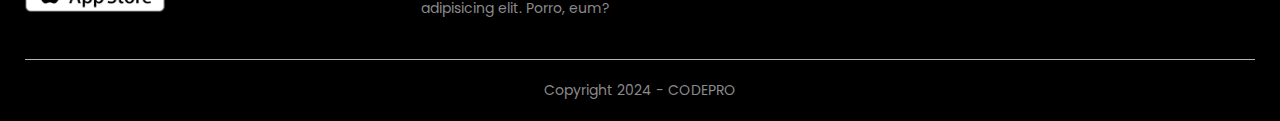
==== commit a6e255d6: "change home name" ====
--- a/index.html
+++ b/index.html
@@ -29,7 +29,7 @@
                     </button>
                 </form>
             </li>
-              <li><a href="index.html">Home</a></li>
+              <li><a href="index.html">kalpesh</a></li>
               <li><a href="products.html">Products</a></li>
               <li><a href="">About</a></li>
               <li><a href="">Contact</a></li>
